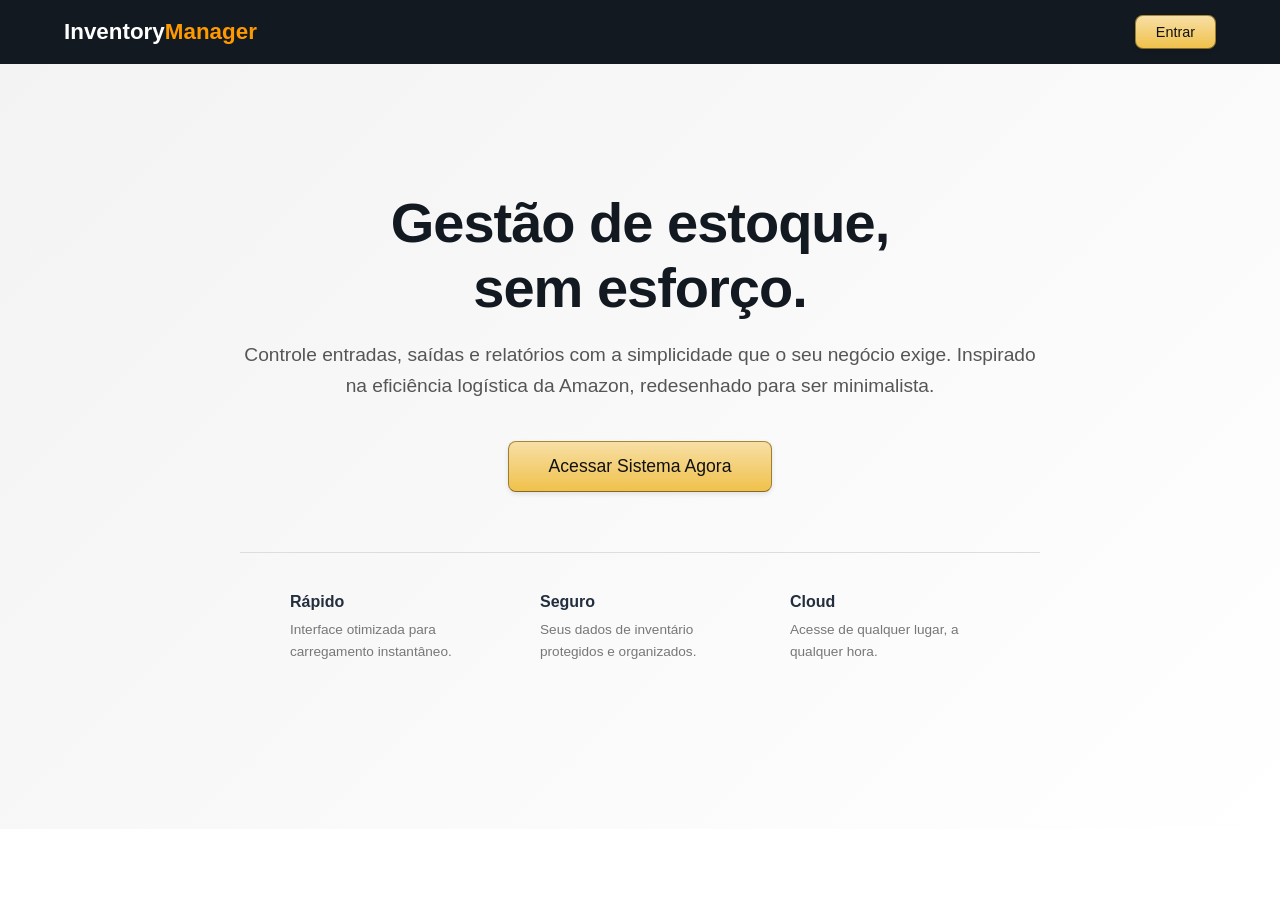
==== src/main/resources/static/home.html @ dc031dcf "feat: implementação inicial da home do sistema" ====
<!DOCTYPE html>
<html lang="pt-br">
<head>
    <meta charset="UTF-8">
    <meta name="viewport" content="width=device-width, initial-scale=1.0">
    <title>Inventory Manager | Home</title>
    <style>
        :root {
            --amazon-dark: #131921;
            --amazon-navy: #232f3e;
            --amazon-orange: #ff9900;
            --amazon-orange-hover: #e48900;
            --bg-light: #f3f3f3;
            --text-main: #111;
            --white: #ffffff;
        }

        * {
            margin: 0;
            padding: 0;
            box-sizing: border-box;
            font-family: 'Segoe UI', Tahoma, Geneva, Verdana, sans-serif;
        }

        body {
            background-color: var(--white);
            color: var(--text-main);
            overflow-x: hidden;
        }

        /* --- Header --- */
        header {
            background-color: var(--amazon-dark);
            padding: 15px 5%;
            display: flex;
            justify-content: space-between;
            align-items: center;
            box-shadow: 0 2px 5px rgba(0,0,0,0.1);
        }

        .logo {
            color: var(--white);
            font-size: 1.4rem;
            font-weight: 700;
            text-decoration: none;
        }

        .logo span {
            color: var(--amazon-orange);
        }

        /* --- Hero Section --- */
        .hero-container {
            display: flex;
            align-items: center;
            justify-content: center;
            min-height: 85vh;
            background: linear-gradient(135deg, #f3f3f3 0%, #ffffff 100%);
            padding: 0 5%;
            text-align: center;
        }

        .hero-content {
            max-width: 800px;
        }

        .hero-content h1 {
            font-size: 3.5rem;
            color: var(--amazon-dark);
            margin-bottom: 20px;
            letter-spacing: -1px;
        }

        .hero-content p {
            font-size: 1.2rem;
            color: #555;
            margin-bottom: 40px;
            line-height: 1.6;
        }

        /* --- Botão Estilo Amazon --- */
        .btn-amazon {
            background-color: var(--amazon-orange);
            background: linear-gradient(to bottom, #f7dfa5, #f0c14b); /* Gradiente clássico */
            border: 1px solid;
            border-color: #a88734 #9c7e31 #846a29;
            color: #111;
            padding: 14px 40px;
            font-size: 1.1rem;
            border-radius: 8px;
            cursor: pointer;
            text-decoration: none;
            font-weight: 500;
            transition: all 0.2s;
            display: inline-block;
            box-shadow: 0 2px 5px rgba(0,0,0,0.1);
        }

        .btn-amazon:hover {
            background: linear-gradient(to bottom, #f5d78e, #eeb933);
            border-color: #a88734 #9c7e31 #846a29;
            transform: translateY(-1px);
        }

        .btn-amazon:active {
            background: #f0c14b;
            box-shadow: inset 0 3px 5px rgba(0,0,0,0.1);
        }

        /* --- Detalhe Minimalista --- */
        .features-minimal {
            display: flex;
            justify-content: center;
            gap: 50px;
            margin-top: 60px;
            border-top: 1px solid #ddd;
            padding-top: 40px;
        }

        .feature-item {
            text-align: left;
            max-width: 200px;
        }

        .feature-item h3 {
            font-size: 1rem;
            margin-bottom: 8px;
            color: var(--amazon-navy);
        }

        .feature-item p {
            font-size: 0.85rem;
            color: #777;
        }

        @media (max-width: 600px) {
            .hero-content h1 { font-size: 2.2rem; }
            .features-minimal { flex-direction: column; align-items: center; gap: 30px; }
        }
    </style>
</head>
<body>

<header>
    <a href="#" class="logo">Inventory<span>Manager</span></a>
    <a href="index.html" class="btn-amazon" style="padding: 8px 20px; font-size: 0.9rem;">Entrar</a>
</header>

<main class="hero-container">
    <div class="hero-content">
        <h1>Gestão de estoque, <br>sem esforço.</h1>
        <p>Controle entradas, saídas e relatórios com a simplicidade que o seu negócio exige. Inspirado na eficiência logística da Amazon, redesenhado para ser minimalista.</p>

        <a href="index.html" class="btn-amazon">Acessar Sistema Agora</a>

        <div class="features-minimal">
            <div class="feature-item">
                <h3>Rápido</h3>
                <p>Interface otimizada para carregamento instantâneo.</p>
            </div>
            <div class="feature-item">
                <h3>Seguro</h3>
                <p>Seus dados de inventário protegidos e organizados.</p>
            </div>
            <div class="feature-item">
                <h3>Cloud</h3>
                <p>Acesse de qualquer lugar, a qualquer hora.</p>
            </div>
        </div>
    </div>
</main>

<script>
    // Log para confirmar que a landing está pronta
    document.addEventListener('DOMContentLoaded', () => {
        console.log("Landing Page 'Inventory Manager' carregada.");
    });
</script>
</body>
</html>
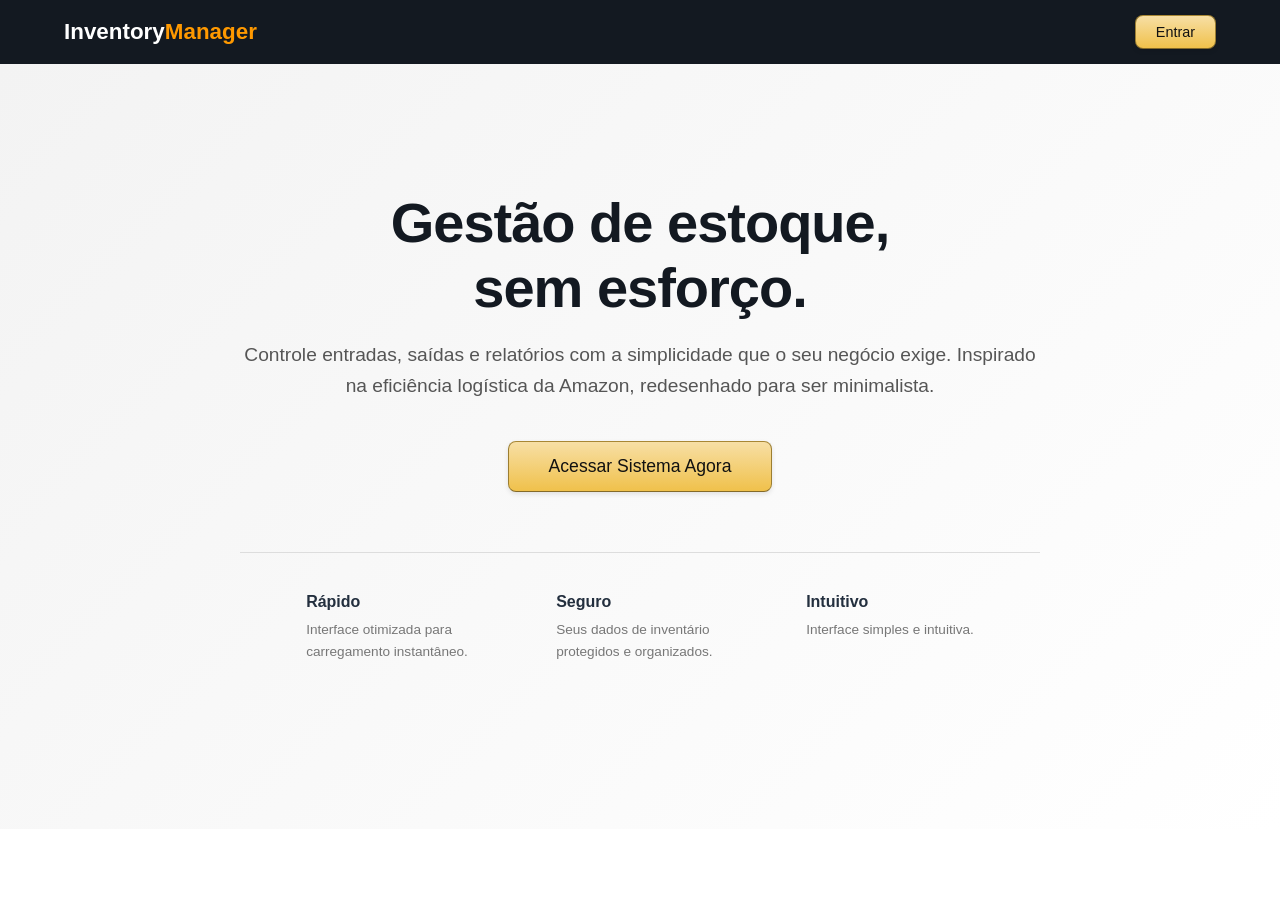
==== commit e887fedc: "fix: corrige erros" ====
--- a/src/main/resources/static/home.html
+++ b/src/main/resources/static/home.html
@@ -28,7 +28,6 @@
             overflow-x: hidden;
         }
 
-        /* --- Header --- */
         header {
             background-color: var(--amazon-dark);
             padding: 15px 5%;
@@ -78,7 +77,6 @@
             line-height: 1.6;
         }
 
-        /* --- Botão Estilo Amazon --- */
         .btn-amazon {
             background-color: var(--amazon-orange);
             background: linear-gradient(to bottom, #f7dfa5, #f0c14b); /* Gradiente clássico */
@@ -107,7 +105,6 @@
             box-shadow: inset 0 3px 5px rgba(0,0,0,0.1);
         }
 
-        /* --- Detalhe Minimalista --- */
         .features-minimal {
             display: flex;
             justify-content: center;
@@ -163,15 +160,14 @@
                 <p>Seus dados de inventário protegidos e organizados.</p>
             </div>
             <div class="feature-item">
-                <h3>Cloud</h3>
-                <p>Acesse de qualquer lugar, a qualquer hora.</p>
+                <h3>Intuitivo</h3>
+                <p>Interface simples e intuitiva.</p>
             </div>
         </div>
     </div>
 </main>
 
 <script>
-    // Log para confirmar que a landing está pronta
     document.addEventListener('DOMContentLoaded', () => {
         console.log("Landing Page 'Inventory Manager' carregada.");
     });
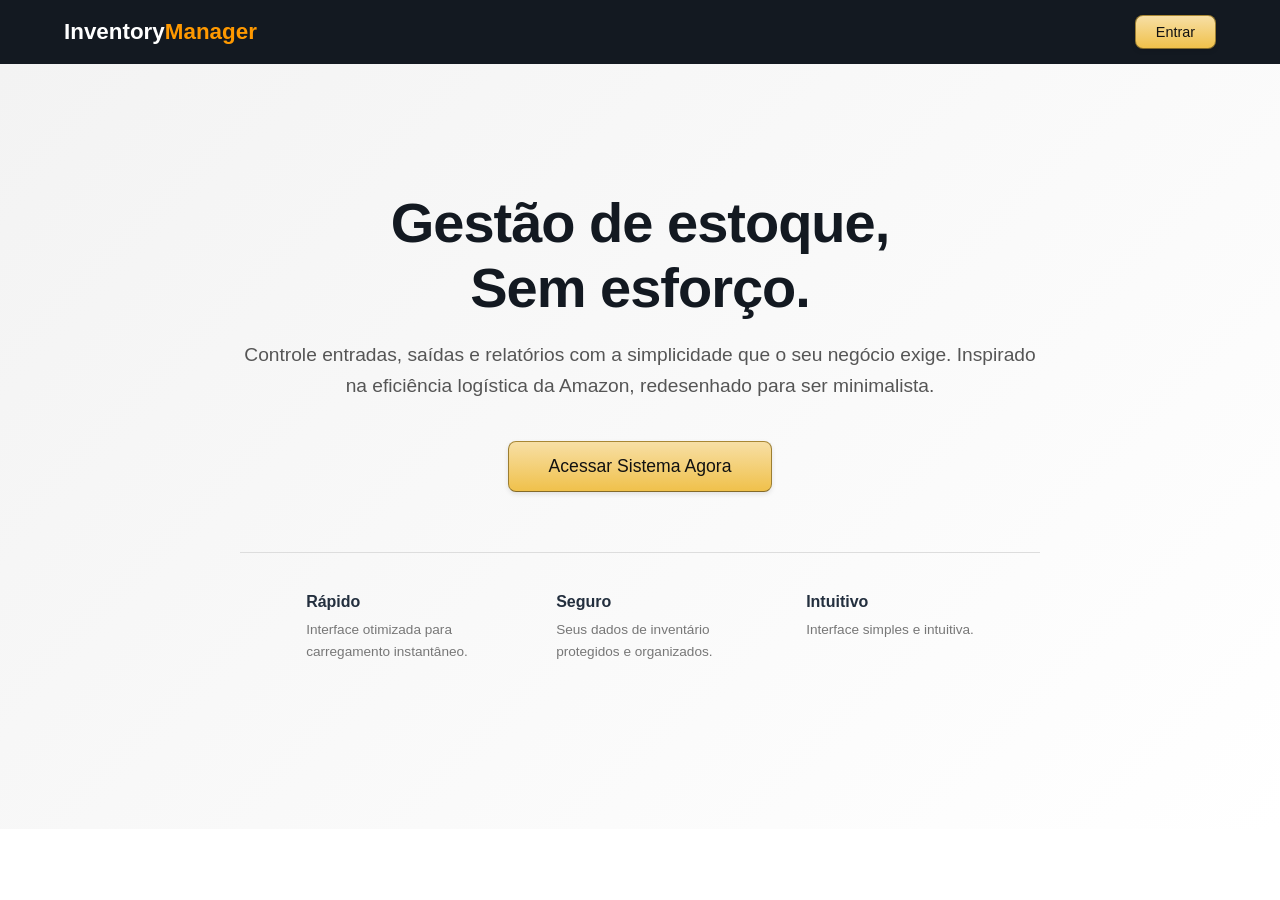
==== commit 1eff050f: "feat: cria página Home do projeto" ====
--- a/src/main/resources/static/home.html
+++ b/src/main/resources/static/home.html
@@ -129,11 +129,6 @@
             font-size: 0.85rem;
             color: #777;
         }
-
-        @media (max-width: 600px) {
-            .hero-content h1 { font-size: 2.2rem; }
-            .features-minimal { flex-direction: column; align-items: center; gap: 30px; }
-        }
     </style>
 </head>
 <body>
@@ -145,7 +140,7 @@
 
 <main class="hero-container">
     <div class="hero-content">
-        <h1>Gestão de estoque, <br>sem esforço.</h1>
+        <h1>Gestão de estoque, <br>Sem esforço.</h1>
         <p>Controle entradas, saídas e relatórios com a simplicidade que o seu negócio exige. Inspirado na eficiência logística da Amazon, redesenhado para ser minimalista.</p>
 
         <a href="index.html" class="btn-amazon">Acessar Sistema Agora</a>
@@ -166,11 +161,5 @@
         </div>
     </div>
 </main>
-
-<script>
-    document.addEventListener('DOMContentLoaded', () => {
-        console.log("Landing Page 'Inventory Manager' carregada.");
-    });
-</script>
 </body>
 </html>
